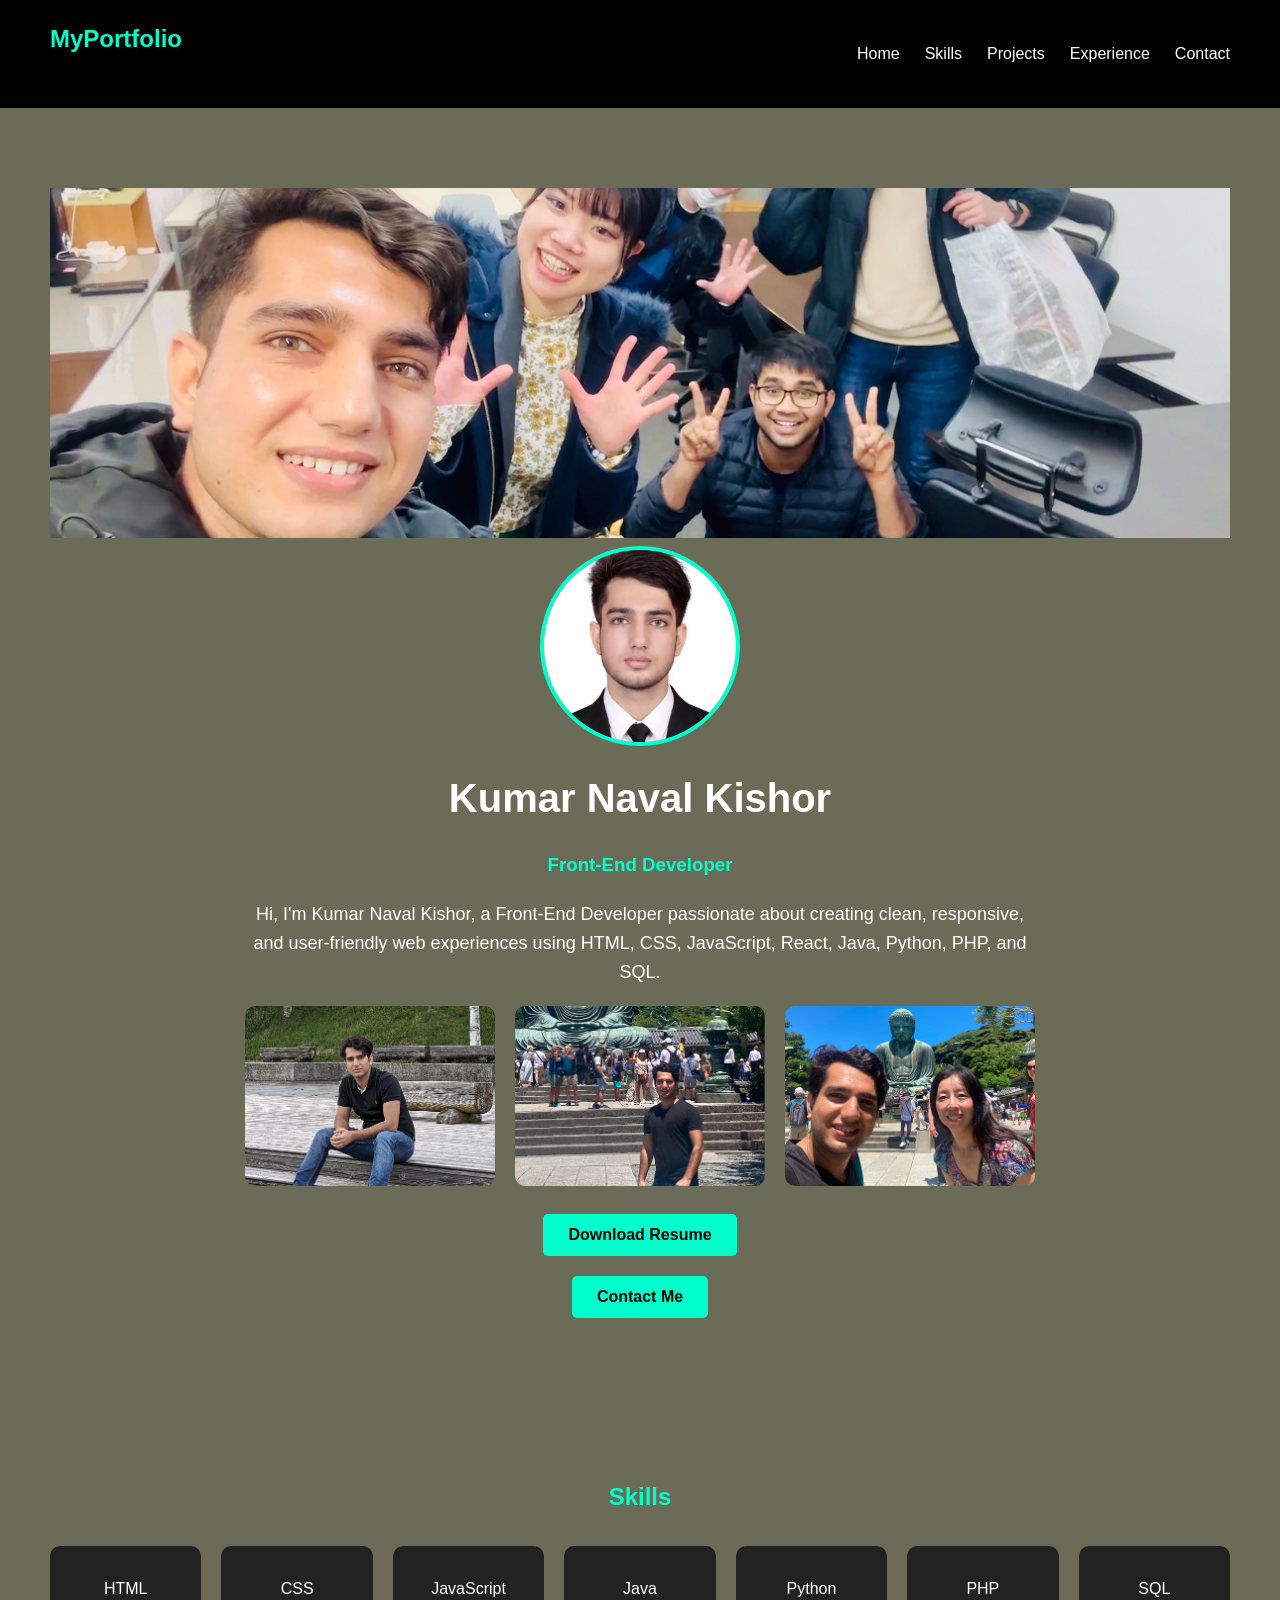
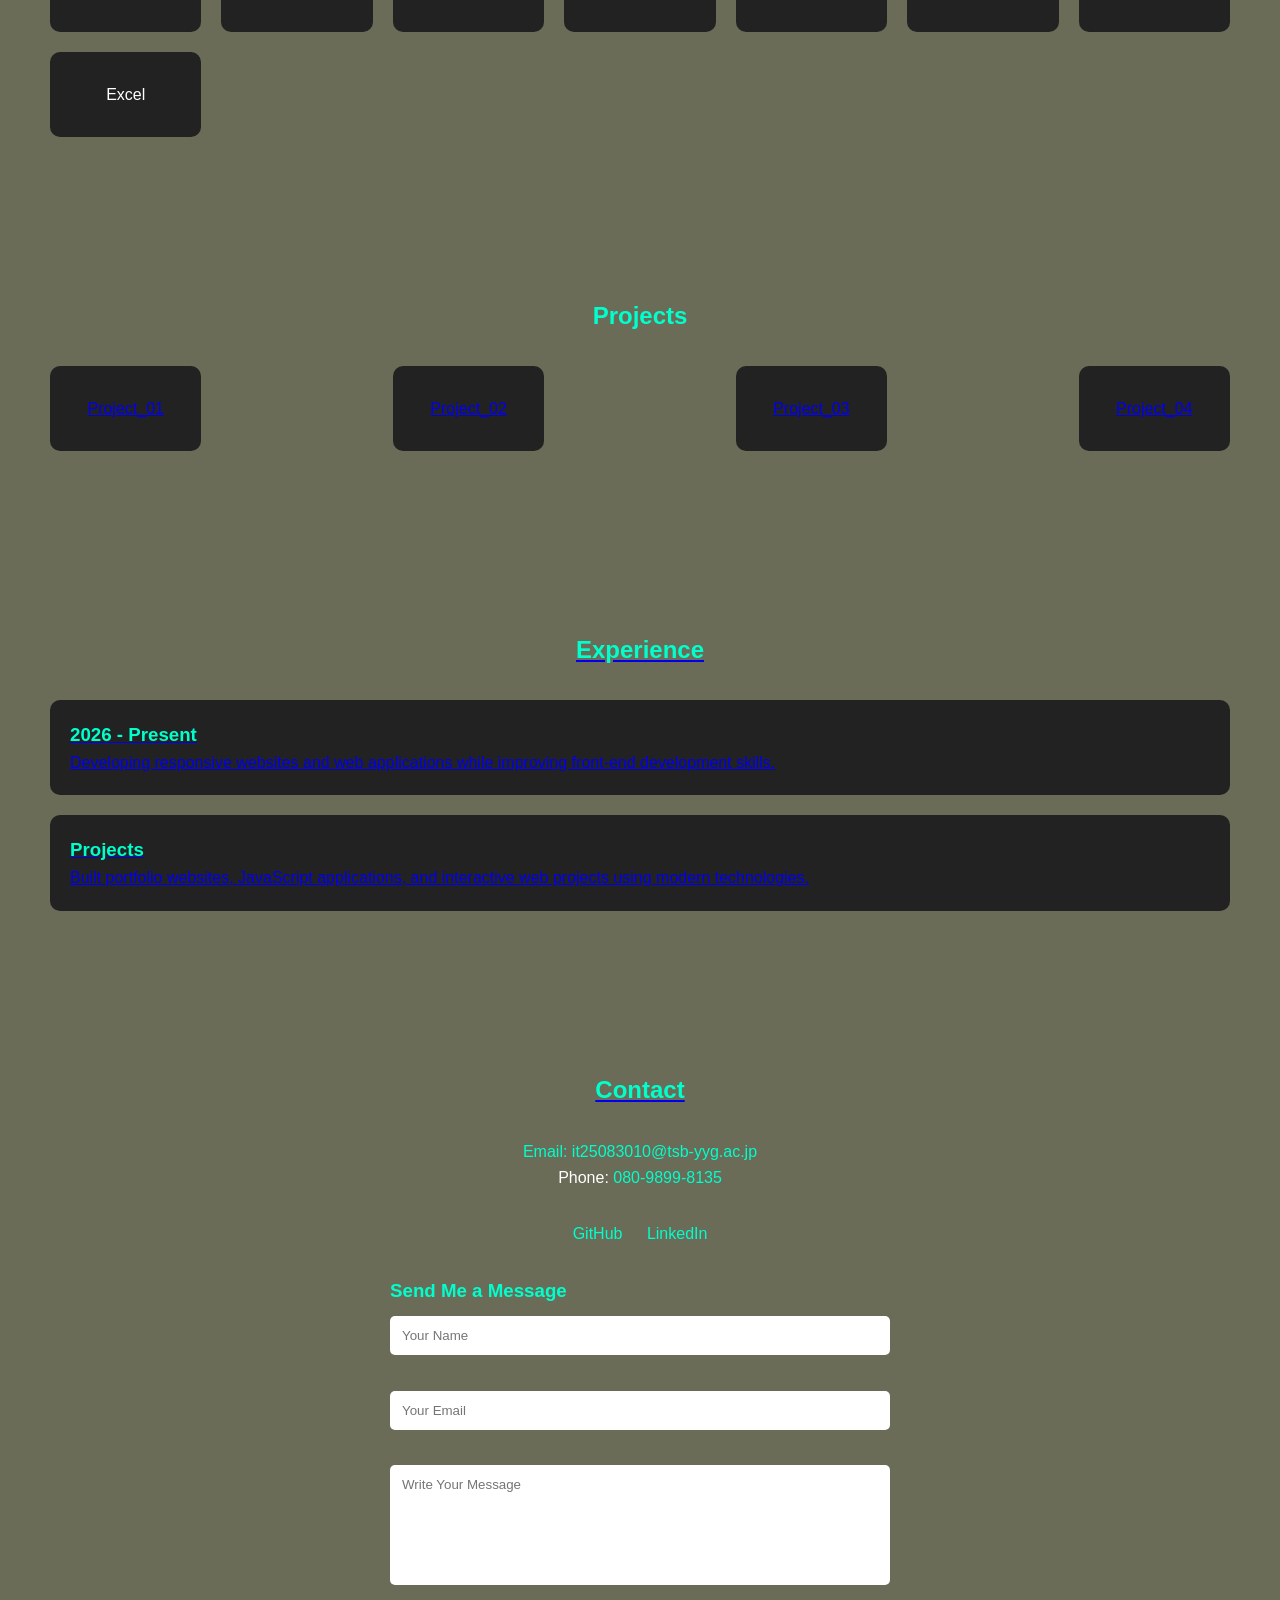
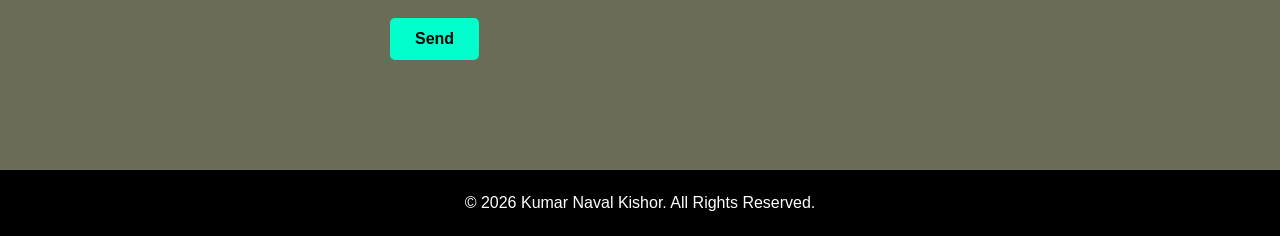
==== My_portfolio/portfolio.html @ b63b1f54 "Add files via upload" ====
<!DOCTYPE html>
<html lang="en">
<head>
    <meta charset="UTF-8">
    <meta name="viewport" content="width=device-width, initial-scale=1.0">
    <title>Kumar Naval Kishor | Portfolio</title>
    <link rel="stylesheet" href="style.css">
</head>

<body>

    <!-- NAVIGATION -->
    <nav>
        <h2 class="logo">MyPortfolio</h2>
        <ul>
            <li><a href="#home">Home</a></li>
            <li><a href="#skills">Skills</a></li>
            <li><a href="#Projects">Projects</a></li>
            <li><a href="#experience">Experience</a></li>
            <li><a href="contect.html">Contact</a></li>
        </ul>
    </nav>

    <!-- HOME SECTION -->
    <section id="home">
        <div>
            <img src="IMG_6276.JPG" class="backgd-img" alt="Background Image">
        </div>

        <div class="fram">

            <div class="profile-img">
                <img src="ChatGPT Image 2026年1月19日 09_45_13.png"
                     alt="Kumar Naval Kishor">
            </div>

            <h1>Kumar Naval Kishor</h1>
            <h3>Front-End Developer</h3>

            <p>
                Hi, I'm Kumar Naval Kishor, a Front-End Developer passionate
                about creating clean, responsive, and user-friendly web
                experiences using HTML, CSS, JavaScript, React, Java,
                Python, PHP, and SQL.
            </p>

            <div id="main">
                <div>
                    <img src="images/prof-photo-01.png"
                         alt="Project Screenshot 1">
                </div>

                <div>
                    <img src="images/prof-photo-02.png"
                         alt="Project Screenshot 2">
                </div>

                <div>
                    <img src="images/prof-photo-03.png"
                         alt="Project Screenshot 3">
                </div>
            </div>

            <a href="https://it25083010-afk.github.io/kumar/%E5%B1%A5%E6%AD%B4%E6%9B%B8_%E3%82%AF%E3%83%9E%E3%83%AB.pdf" download>
                <button>Download Resume</button>
            </a>

            <button onclick="scrollToSection('contact')">
                Contact Me
            </button>

        </div>
    </section>

    <!-- SKILLS SECTION -->
    <section id="skills">
        <h2>Skills</h2>

        <div class="grid">
            <div class="card">HTML</div>
            <div class="card">CSS</div>
            <div class="card">JavaScript</div>
            <div class="card">Java</div>
            <div class="card">Python</div>
            <div class="card">PHP</div>
            <div class="card">SQL</div>
            <div class="card">Excel</div>
        </div>
    </section>
        <!-- Projects SECTION -->
    <section id="Projects">
        <h2>Projects</h2>

        <div class="grid">
            <div class="card"><a href="https://www.figma.com/proto/UvKrNnjaOBypki0IEbf7GP/%E7%84%A1%E9%A1%8C?node-id=1-5&p=f&t=2xU0qD5r3btzJiFz-1&scaling=min-zoom&content-scaling=fixed&page-id=0%3A1" >Project_01</div>
            <div class="card"><a href="https://www.figma.com/proto/GfyKhuLYuDUbwyjQyOyoBU/Park__%E9%9F%B3%E6%A5%BD?node-id=1-17&t=DtEFFiTDXOixXLXV-0&scaling=min-zoom&content-scaling=fixed&page-id=0%3A1" >Project_02</div>
            <div class="card"><a href="https://www.figma.com/proto/enLJ02bF23MVMPAwDdg46O/%E7%84%A1%E9%A1%8C?node-id=1-32&t=DtEFFiTDXOixXLXV-0&scaling=min-zoom&content-scaling=fixed&page-id=0%3A1" >Project_03</div>
            <div class="card"><a href="https://www.figma.com/proto/P57ZNTJckp9Zox3ggm32aT/%E7%84%A1%E9%A1%8C?node-id=1-13&t=DtEFFiTDXOixXLXV-0&scaling=min-zoom&content-scaling=fixed&page-id=0%3A1" >Project_04</div>
        </div>
    </section>

    <!-- EXPERIENCE SECTION -->
    <section id="experience">
        <h2>Experience</h2>

        <div class="timeline">

            <div class="box">
                <h3>2026 - Present</h3>
                <p>
                    Developing responsive websites and web applications
                    while improving front-end development skills.
                </p>
            </div>

            <div class="box">
                <h3>Projects</h3>
                <p>
                    Built portfolio websites, JavaScript applications,
                    and interactive web projects using modern technologies.
                </p>
            </div>

        </div>
    </section>

    <!-- CONTACT SECTION -->
    <section id="contact">
        <h2>Contact</h2>

        <div class="contact-box">
            <p>
                Email:
                <a href="mailto:it25083010@tsb-yyg.ac.jp">
                    it25083010@tsb-yyg.ac.jp
                </a>
            </p>

            <p>
                Phone:
                <a href="tel:+818098998135">
                    080-9899-8135
                </a>
            </p>
        </div>

        <!-- SOCIAL LINKS -->
        <div class="social-links">
            <a href="#" target="_blank">GitHub</a>
            <a href="#" target="_blank">LinkedIn</a>
        </div>

        <!-- CONTACT FORM -->
        <div class="form-box">
            <h3>Send Me a Message</h3>

            <form action="send.php" method="post">

                <input type="text"
                       name="name"
                       placeholder="Your Name"
                       required>

                <br><br>

                <input type="email"
                       name="email"
                       placeholder="Your Email"
                       required>

                <br><br>

                <textarea name="message"
                          placeholder="Write Your Message"
                          required></textarea>

                <br><br>

                <button type="submit">Send</button>

            </form>
        </div>
    </section>

    <!-- FOOTER -->
    <footer>
        <p>© 2026 Kumar Naval Kishor. All Rights Reserved.</p>
    </footer>

    <script src="script.js"></script>

</body>
</html>
---- My_portfolio/style.css ----
*{
    margin:0;
    padding:0;
    box-sizing:border-box;
    font-family:Arial, sans-serif;
}

html{
    scroll-behavior:smooth;
}

body{
    background:#6A6C57;
    color:white;
    line-height:1.6;
}

/* NAVBAR */
nav{
    display:flex;
    justify-content:space-between;
    align-items:center;
    padding:20px 50px;
    background:#000;
    position:sticky;
    top:0;
    z-index:1000;
}

.logo :hover{
color:#00ffcc;

}

nav ul{
    display:flex;
    list-style:none;
    gap:25px;
}

nav a{
    color:white;
    text-decoration:none;
    transition:0.3s;
}

nav a:hover{
    color:#00ffcc;
}

/* BACKGROUND IMAGE */
.backgd-img{
    width:100%;
    height:350px;
    object-fit:cover;
}
.backgd-img :hover{
    transform:scale(1.05);
}

/* HOME SECTION */
.fram{
    display:flex;
    flex-direction:column;
    align-items:center;
    text-align:center;
    gap:20px;
}

.profile-img{
    width:200px;
    height:200px;
}

.profile-img img{
    width:100%;
    height:100%;
    object-fit:cover;
    border-radius:50%;
    border:4px solid #00ffcc;
   
}
.profile-img img:hover{
    transform:scale(1.05);}

h1{
    font-size:40px;
}

h3{
    color:#00ffcc;
}

.fram p{
    max-width:800px;
    font-size:18px;
}

/* BUTTONS */
button{
    padding:12px 25px;
    border:none;
    background:#00ffcc;
    color:#000;
    cursor:pointer;
    border-radius:5px;
    font-size:16px;
    font-weight:bold;
    transition:0.3s;
}

button:hover{
    background:white;
    transform:translateY(-3px);
}

/* SECTION */
section{
    padding:80px 50px;
}

h2{
    text-align:center;
    margin-bottom:30px;
    color:#00ffcc;
}

/* PROJECT IMAGES */
#main{
    display:flex;
    justify-content:center;
    gap:20px;
    flex-wrap:wrap;
}

#main img{
    width:250px;
    height:180px;
    object-fit:cover;
    border-radius:10px;
    transition:0.3s;
}

#main img:hover{
    transform:scale(1.05);
}

/* SKILLS */
.grid{
    display:grid;
    grid-template-columns:repeat(auto-fit,minmax(150px,1fr));
    gap:20px;
}

.card{
    background:#222;
    padding:30px;
    text-align:center;
    border-radius:10px;
    transition:0.3s;
}

.card:hover{
    background:#00ffcc;
    color:black;
    transform:translateY(-5px);
}

/* EXPERIENCE */
.timeline{
    display:flex;
    flex-direction:column;
    gap:20px;
}

.box{
    background:#222;
    padding:20px;
    border-radius:10px;
    transition:0.3s;
}

.box:hover{
    transform:translateX(5px);
}

/* CONTACT */
.contact-box{
    text-align:center;
    margin-bottom:30px;
}

.contact-box a{
    color:#00ffcc;
    text-decoration:none;
}

.form-box{
    max-width:500px;
    margin:auto;
}

input,
textarea{
    width:100%;
    padding:12px;
    margin-top:10px;
    border:none;
    border-radius:5px;
}

textarea{
    height:120px;
    resize:none;
}

.social-links{
    text-align:center;
    margin-bottom:30px;
}

.social-links a{
    color:#00ffcc;
    margin:0 10px;
    text-decoration:none;
}

/* FOOTER */
footer{
    text-align:center;
    padding:20px;
    background:#000;
    margin-top:30px;
}

/* MOBILE */
@media(max-width:768px){

    nav{
        flex-direction:column;
        gap:15px;
        padding:20px;
    }

    nav ul{
        flex-wrap:wrap;
        justify-content:center;
    }

    section{
        padding:50px 20px;
    }

    h1{
        font-size:30px;
    }

    .profile-img{
        width:150px;
        height:150px;
    }

    #main img{
        width:100%;
        max-width:300px;
    }
}
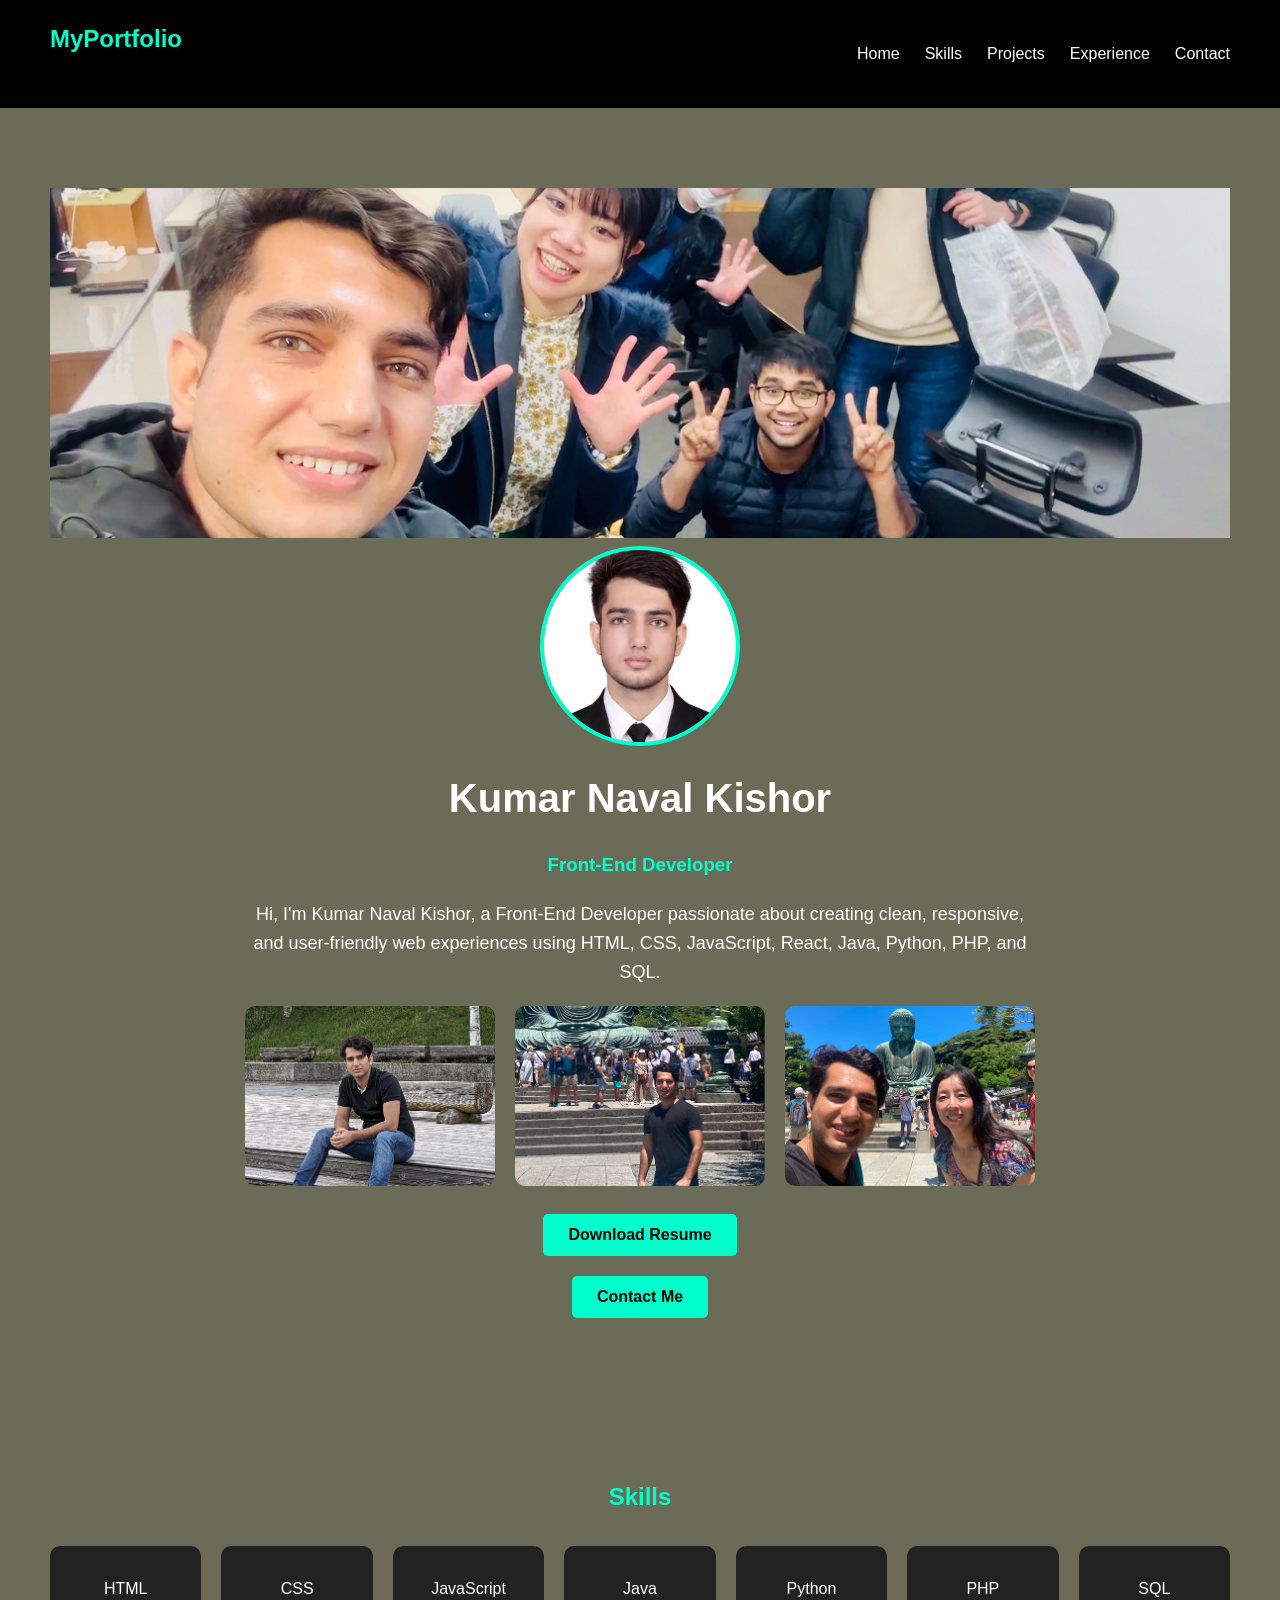
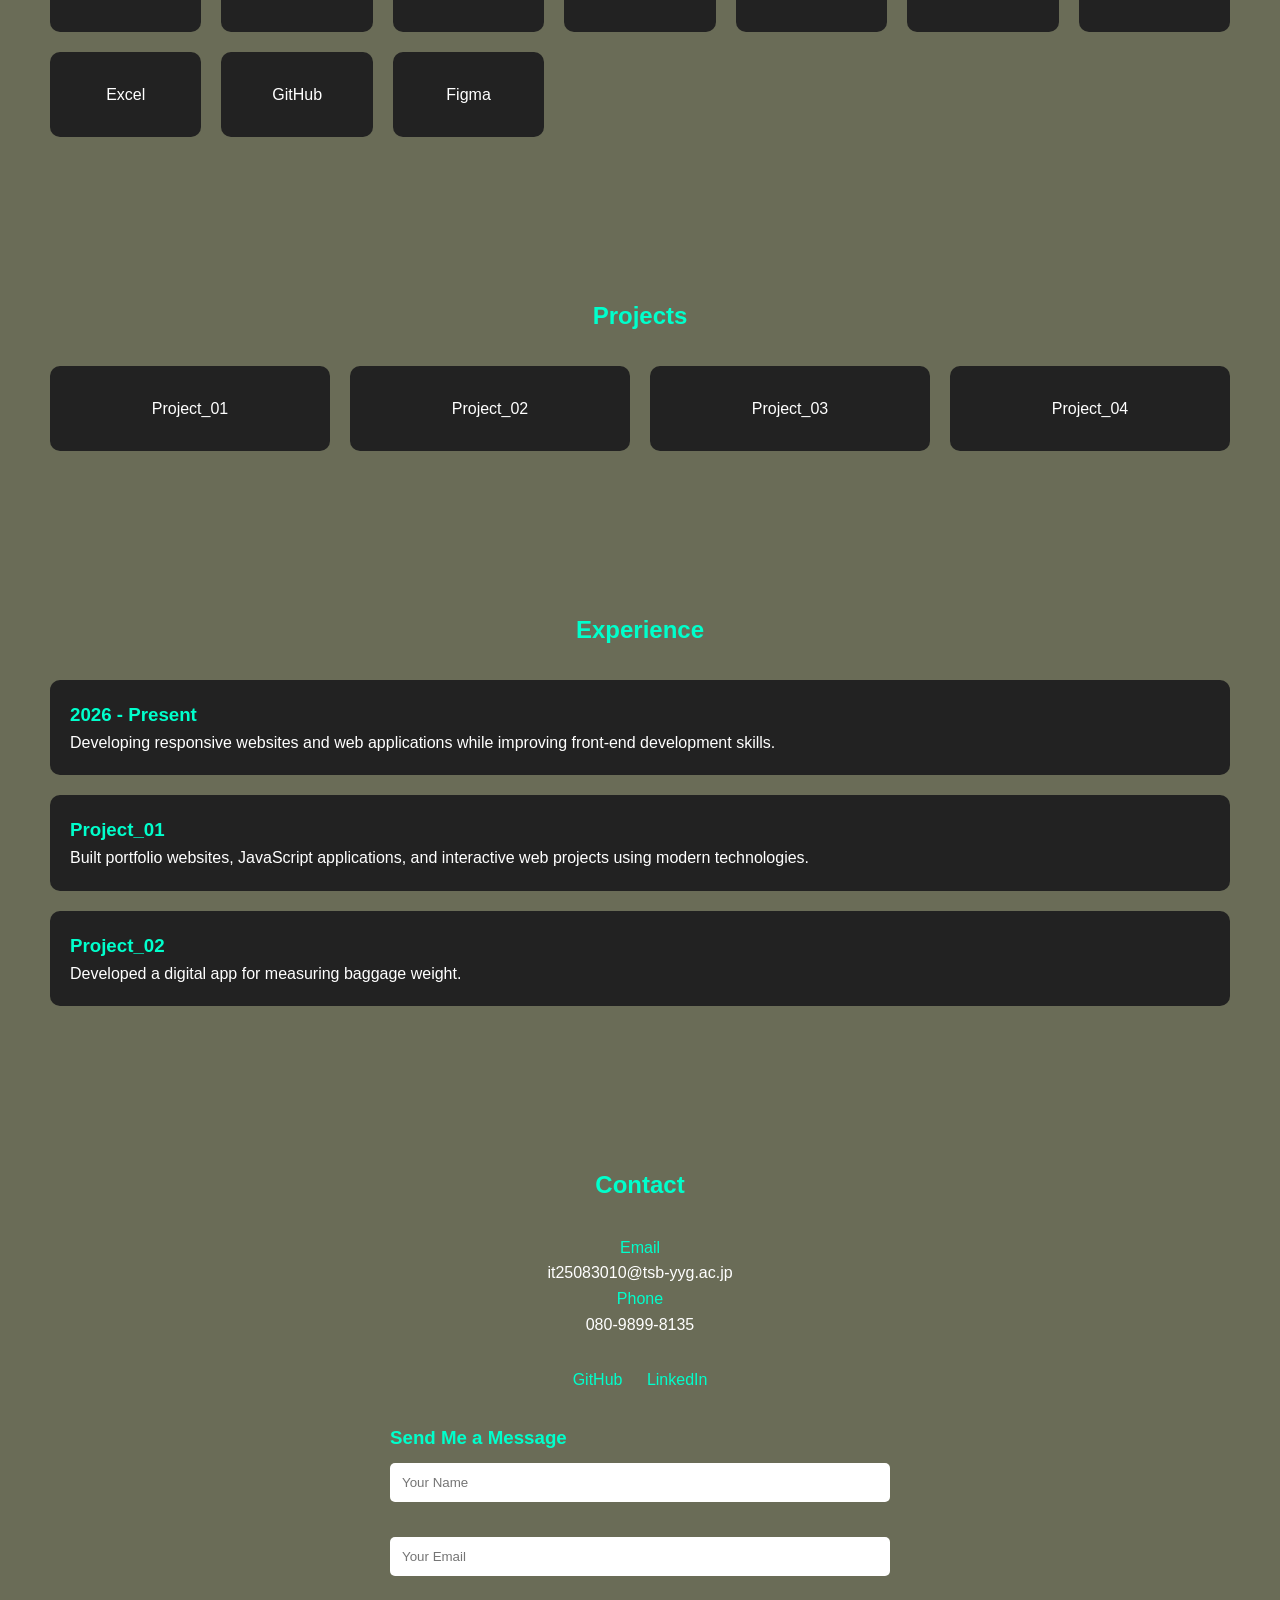
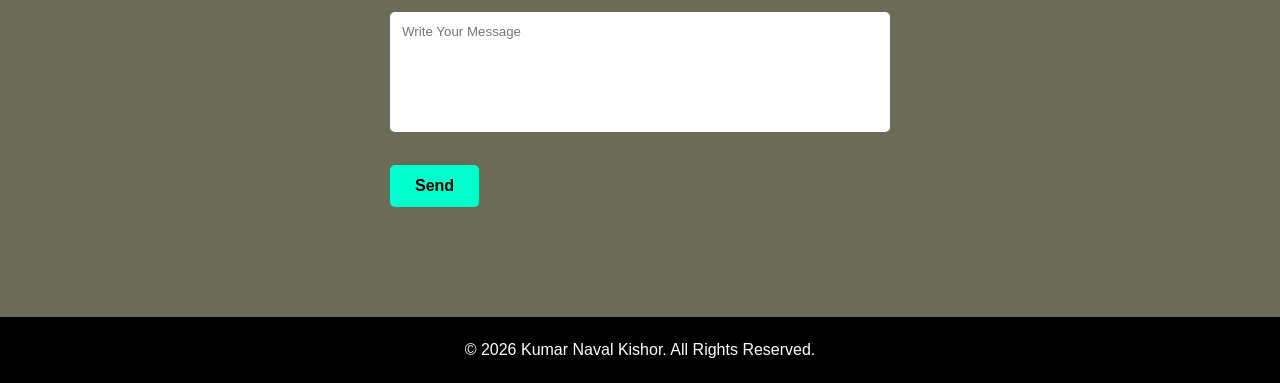
==== commit 0f4ce085: "Add files via upload" ====
--- a/My_portfolio/portfolio.html
+++ b/My_portfolio/portfolio.html
@@ -65,8 +65,8 @@
                 <button>Download Resume</button>
             </a>
 
-            <button onclick="scrollToSection('contact')">
-                Contact Me
+            <button ><a href="https://it25083010-afk.github.io/kumar/%E5%B1%A5%E6%AD%B4%E6%9B%B8_%E3%82%AF%E3%83%9E%E3%83%AB.pdf">
+                Contact Me</a>
             </button>
 
         </div>
@@ -85,19 +85,42 @@
             <div class="card">PHP</div>
             <div class="card">SQL</div>
             <div class="card">Excel</div>
+            <div class="card">GitHub</div>
+            <div class="card">Figma</div>
         </div>
     </section>
         <!-- Projects SECTION -->
-    <section id="Projects">
-        <h2>Projects</h2>
-
-        <div class="grid">
-            <div class="card"><a href="https://www.figma.com/proto/UvKrNnjaOBypki0IEbf7GP/%E7%84%A1%E9%A1%8C?node-id=1-5&p=f&t=2xU0qD5r3btzJiFz-1&scaling=min-zoom&content-scaling=fixed&page-id=0%3A1" >Project_01</div>
-            <div class="card"><a href="https://www.figma.com/proto/GfyKhuLYuDUbwyjQyOyoBU/Park__%E9%9F%B3%E6%A5%BD?node-id=1-17&t=DtEFFiTDXOixXLXV-0&scaling=min-zoom&content-scaling=fixed&page-id=0%3A1" >Project_02</div>
-            <div class="card"><a href="https://www.figma.com/proto/enLJ02bF23MVMPAwDdg46O/%E7%84%A1%E9%A1%8C?node-id=1-32&t=DtEFFiTDXOixXLXV-0&scaling=min-zoom&content-scaling=fixed&page-id=0%3A1" >Project_03</div>
-            <div class="card"><a href="https://www.figma.com/proto/P57ZNTJckp9Zox3ggm32aT/%E7%84%A1%E9%A1%8C?node-id=1-13&t=DtEFFiTDXOixXLXV-0&scaling=min-zoom&content-scaling=fixed&page-id=0%3A1" >Project_04</div>
-        </div>
-    </section>
+ <section id="projects">
+    <h2>Projects</h2>
+
+    <div class="grid">
+
+        <div class="card">
+            <a href="https://www.figma.com/proto/UvKrNnjaOBypki0IEbf7GP/%E7%84%A1%E9%A1%8C?node-id=1-5&p=f&t=2xU0qD5r3btzJiFz-1&scaling=min-zoom&content-scaling=fixed&page-id=0%3A1" target="_blank">
+                Project_01
+            </a>
+        </div>
+
+        <div class="card">
+            <a href="https://www.figma.com/proto/GfyKhuLYuDUbwyjQyOyoBU/Park__%E9%9F%B3%E6%A5%BD?node-id=1-17&t=DtEFFiTDXOixXLXV-0&scaling=min-zoom&content-scaling=fixed&page-id=0%3A1" target="_blank">
+                Project_02
+            </a>
+        </div>
+
+        <div class="card">
+            <a href="https://www.figma.com/proto/enLJ02bF23MVMPAwDdg46O/%E7%84%A1%E9%A1%8C?node-id=1-32&t=DtEFFiTDXOixXLXV-0&scaling=min-zoom&content-scaling=fixed&page-id=0%3A1" target="_blank">
+                Project_03
+            </a>
+        </div>
+
+        <div class="card">
+            <a href="https://www.figma.com/proto/P57ZNTJckp9Zox3ggm32aT/%E7%84%A1%E9%A1%8C?node-id=1-13&t=DtEFFiTDXOixXLXV-0&scaling=min-zoom&content-scaling=fixed&page-id=0%3A1" target="_blank">
+                Project_04
+            </a>
+        </div>
+
+    </div>
+</section>
 
     <!-- EXPERIENCE SECTION -->
     <section id="experience">
@@ -114,15 +137,23 @@
             </div>
 
             <div class="box">
-                <h3>Projects</h3>
+                <h3>Project_01</h3>
                 <p>
                     Built portfolio websites, JavaScript applications,
                     and interactive web projects using modern technologies.
                 </p>
             </div>
-
-        </div>
-    </section>
+              <div class="box">
+                <h3>Project_02</h3>
+                <p>
+                  Developed a digital app for measuring baggage weight.
+                   
+                </p>
+            </div>
+
+        </div>
+    </section>
+    
 
     <!-- CONTACT SECTION -->
     <section id="contact">
@@ -130,17 +161,13 @@
 
         <div class="contact-box">
             <p>
-                Email:
-                <a href="mailto:it25083010@tsb-yyg.ac.jp">
-                    it25083010@tsb-yyg.ac.jp
-                </a>
+                Email</p><p class="email">it25083010@tsb-yyg.ac.jp
+              
             </p>
 
             <p>
-                Phone:
-                <a href="tel:+818098998135">
-                    080-9899-8135
-                </a>
+                Phone</p><p class="email">080-9899-8135
+                
             </p>
         </div>
 
--- a/My_portfolio/style.css
+++ b/My_portfolio/style.css
@@ -132,6 +132,7 @@
     justify-content:center;
     gap:20px;
     flex-wrap:wrap;
+    text-decoration:none;
 }
 
 #main img{
@@ -147,10 +148,12 @@
 }
 
 /* SKILLS */
-.grid{
+.grid {
     display:grid;
     grid-template-columns:repeat(auto-fit,minmax(150px,1fr));
     gap:20px;
+    
+   
 }
 
 .card{
@@ -159,6 +162,11 @@
     text-align:center;
     border-radius:10px;
     transition:0.3s;
+    
+}
+.card a{
+    text-decoration: none;
+    color: white;
 }
 
 .card:hover{
@@ -179,6 +187,8 @@
     padding:20px;
     border-radius:10px;
     transition:0.3s;
+    text-decoration: none;
+    color: white;
 }
 
 .box:hover{
@@ -191,10 +201,16 @@
     margin-bottom:30px;
 }
 
-.contact-box a{
-    color:#00ffcc;
-    text-decoration:none;
-}
+.contact-box {
+    color:#00ffcc;
+    text-decoration:none;
+}
+.email{
+    
+    color:white;
+    
+}
+
 
 .form-box{
     max-width:500px;
@@ -266,3 +282,7 @@
         max-width:300px;
     }
 }
+button a{
+    text-decoration: none;
+    color: black;
+}
